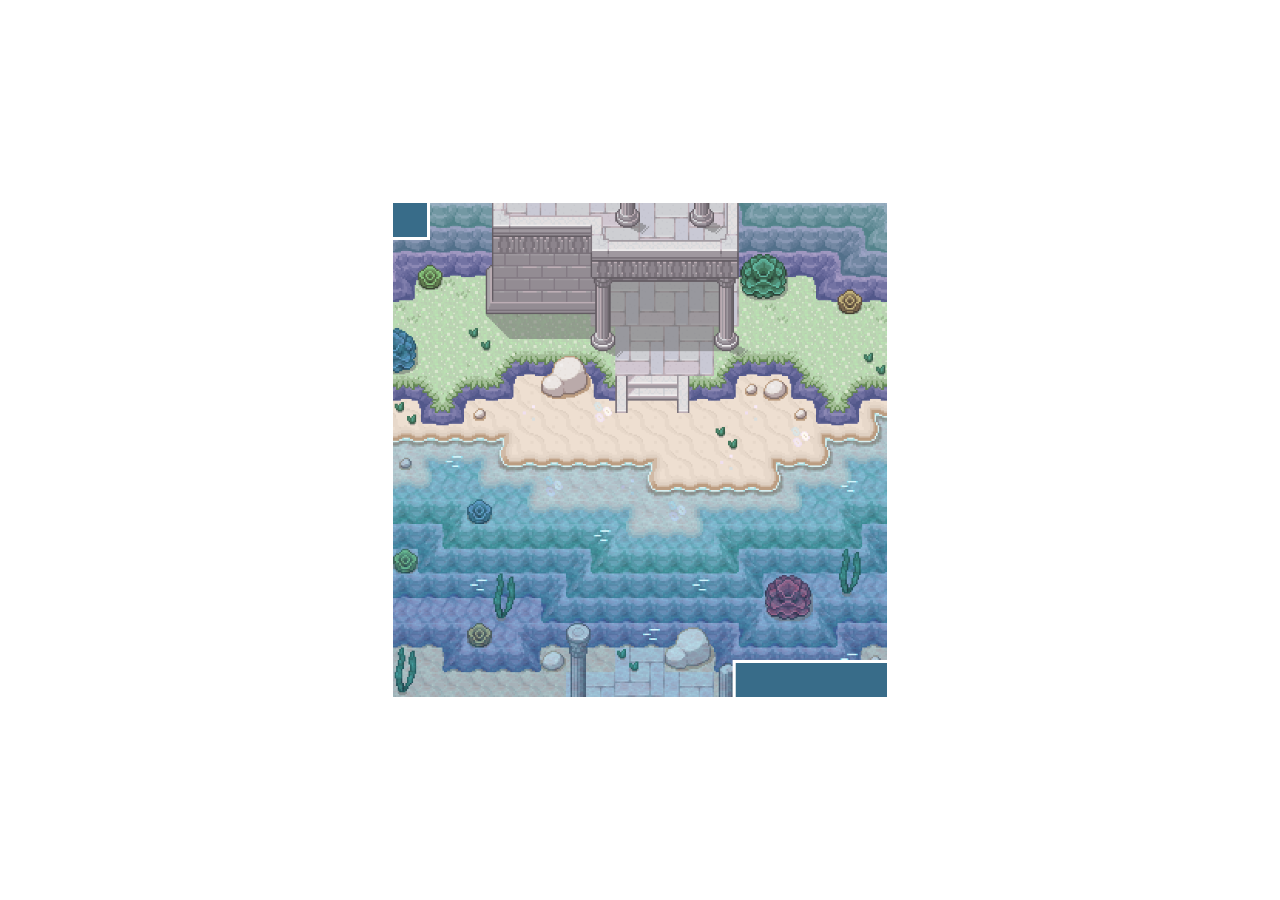
==== Background/Index.html @ de639dc5 "Criação do Fundo do Jogo" ====
<!DOCTYPE html>

<head>
    <meta charset="UTF-8">
    <meta name="viewport" content="width=device-width, initial-scale=1.0">
    <title>Tower Defense</title>
    <style>
        html,
        body {
            width: 100%;
            min-height: 100%;
            margin: 0;
        }

        body {
            min-height: 100vh;
            display: grid;
            place-items: center;
        }

        .canvas-tower-defense {
            display: block;
        }
    </style>
</head>

<body>
    <canvas class="canvas-tower-defense" width="500" height="500"></canvas>

    <script id="vertex-shader" type="shader/vertex">
        #version 300 es
        in vec2 position;
        in vec2 texturePosition;
        out vec2 textureCoordinate;

        void main() {
            gl_Position = vec4(position, 0.0, 1.0);
            textureCoordinate = texturePosition;
        }
    </script>

    <script type="shader/fragment">
        #version 300 es
        precision highp float;
        uniform sampler2D backgroundTexture;
        in vec2 textureCoordinate;
        out vec4 outColor;

        void main() {
            outColor = texture(backgroundTexture, textureCoordinate);
        }
    </script>
    <script type="module">
        import { setupWebGL, initialize, loadBackground } from './main.js';

        const gl = setupWebGL();
        initialize(gl);
        loadBackground(gl, '../Img/background.png');
    </script>
</body>
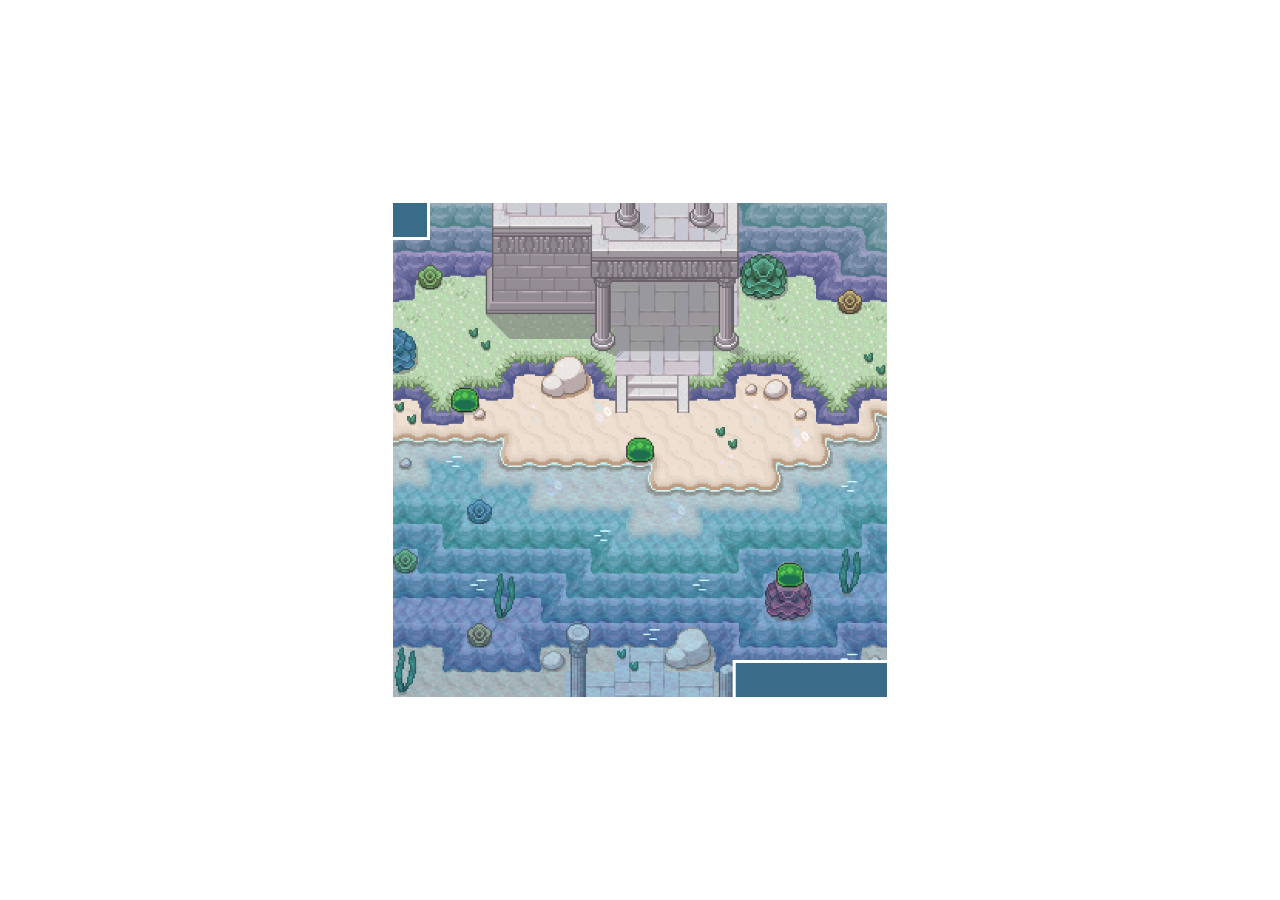
==== commit 16bdce45: "Criando Inimigos" ====
--- a/Background/Index.html
+++ b/Background/Index.html
@@ -27,8 +27,9 @@
 <body>
     <canvas class="canvas-tower-defense" width="500" height="500"></canvas>
 
-    <script id="vertex-shader" type="shader/vertex">
+    <script id="background-vertex-shader" type="shader/vertex">
         #version 300 es
+
         in vec2 position;
         in vec2 texturePosition;
         out vec2 textureCoordinate;
@@ -39,10 +40,12 @@
         }
     </script>
 
-    <script type="shader/fragment">
+    <script id="background-fragment-shader" type="shader/fragment">
         #version 300 es
+
         precision highp float;
         uniform sampler2D backgroundTexture;
+
         in vec2 textureCoordinate;
         out vec4 outColor;
 
@@ -50,11 +53,42 @@
             outColor = texture(backgroundTexture, textureCoordinate);
         }
     </script>
+
+    <script id="enemy-vertex-shader" type="shader/vertex">
+        #version 300 es
+
+        in vec2 position;
+        in vec2 texturePosition;
+        out vec2 textureCoordinate;
+
+        uniform vec2 enemyPosition;
+        uniform vec2 enemySize;
+
+        void main() {
+            gl_Position = vec4(position * enemySize + enemyPosition, 0.0, 1.0);
+            textureCoordinate = texturePosition;
+        }
+    </script>
+
+    <script id="enemy-fragment-shader" type="shader/fragment">
+        #version 300 es
+
+        precision highp float;
+        uniform sampler2D enemyTexture;
+
+        in vec2 textureCoordinate;
+        out vec4 outColor;
+
+        void main() {
+            outColor = texture(enemyTexture, textureCoordinate);
+        }
+    </script>
+
     <script type="module">
-        import { setupWebGL, initialize, loadBackground } from './main.js';
+        import { setupWebGL, initialize, loadImages } from './main.js';
 
         const gl = setupWebGL();
         initialize(gl);
-        loadBackground(gl, '../Img/background.png');
+        loadImages(gl, '../Img/background.png', '../Img/slimeGreen.png');
     </script>
 </body>
